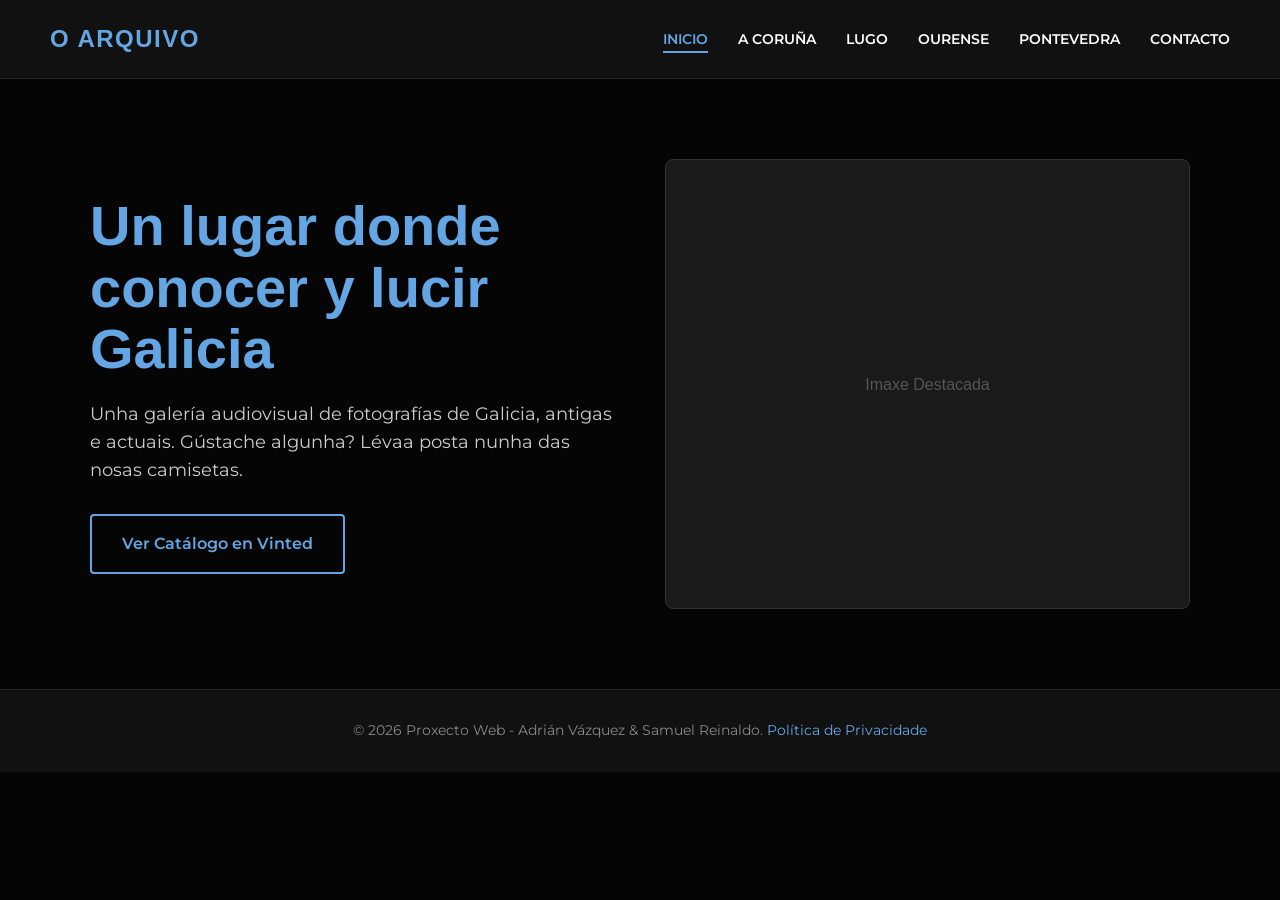
==== index.html @ 5d6a62db "Add files via upload" ====
<!DOCTYPE html>
<html lang="gl">
<head>
    <meta charset="UTF-8">
    <meta name="viewport" content="width=device-width, initial-scale=1.0">
    <title>O Arquivo | Inicio</title>
    <link rel="stylesheet" href="style.css">
    <link href="https://fonts.googleapis.com/css2?family=Montserrat:wght@300;400;600&display=swap" rel="stylesheet">
    <link rel="icon" type="image/png" href="recursos/favicon.png">
</head>
<body>
    <header>
        <div class="logo">O ARQUIVO</div>
        <nav>
            <ul>
                <li><a href="index.html" class="active">Inicio</a></li>
                <li><a href="acoruña.html">A Coruña</a></li>
                <li><a href="lugo.html">Lugo</a></li>
                <li><a href="ourense.html">Ourense</a></li>
                <li><a href="pontevedra.html">Pontevedra</a></li>
                <li><a href="contacto.html">Contacto</a></li>
            </ul>
        </nav>
    </header>

    <main>
        <section class="hero">
            <div class="hero-text">
                <h1>Un lugar donde conocer y lucir Galicia</h1>
                <p>Unha galería audiovisual de fotografías de Galicia, antigas e actuais. Gústache algunha? Lévaa posta nunha das nosas camisetas.</p>
                <a href="https://www.vinted.es/" target="_blank" class="btn-comprar">Ver Catálogo en Vinted</a>
            </div>
            <div class="hero-image">
                <div class="placeholder-img">Imaxe Destacada</div>
            </div>
        </section>
    </main>

    <footer>
        <p>&copy; 2026 Proxecto Web - Adrián Vázquez & Samuel Reinaldo. <a href="privacidad.html">Política de Privacidade</a></p>
    </footer>
</body>
</html>
---- style.css ----
:root {
    --color-fondo: #050505;     
    --color-header: #111111;    
    --color-acento: #64A6E3;    
    --color-texto: #ffffff;     
}

/* TIPOGRAFÍAS */
* {
    box-sizing: border-box;
    margin: 0;
    padding: 0;
}

body {
    font-family: 'Montserrat', sans-serif;
    background-color: var(--color-fondo);
    color: var(--color-texto);
    line-height: 1.6;
    /* Animación de entrada para toda la página */
    animation: fadeIn 1s ease-in-out;
}

h1, h2, h3, .logo {
    font-family: 'Helvetica World', Helvetica, sans-serif;
    font-weight: bold;
    color: var(--color-acento); 
}

/* HEADER Y NAVEGACIÓN */
header {
    display: flex;
    justify-content: space-between;
    align-items: center;
    padding: 20px 50px;
    background-color: var(--color-header);
    border-bottom: 1px solid #222;
    position: sticky;
    top: 0;
    z-index: 100;
}

.logo {
    font-size: 1.5rem;
    letter-spacing: 1.5px;
}

nav ul {
    list-style: none;
    display: flex;
    gap: 30px;
}

nav a {
    text-decoration: none;
    color: var(--color-texto);
    font-weight: 600;
    font-size: 0.9rem;
    text-transform: uppercase;
    position: relative;
    padding-bottom: 5px;
    transition: color 0.3s ease;
}

/* Animación de subrayado fluido para el menú */
nav a::after {
    content: '';
    position: absolute;
    width: 0;
    height: 2px;
    bottom: 0;
    left: 0;
    background-color: var(--color-acento);
    transition: width 0.3s ease;
}

nav a:hover, nav a.active {
    color: var(--color-acento);
}

nav a:hover::after, nav a.active::after {
    width: 100%;
}

/* Inicio */
.hero {
    display: flex;
    justify-content: space-between;
    align-items: center;
    max-width: 1200px;
    margin: 80px auto;
    padding: 0 50px;
    gap: 50px;
}

.hero-text {
    flex: 1;
    /* Animación de deslizamiento hacia arriba */
    animation: slideUp 0.8s ease-out;
}

.hero-text h1 {
    font-size: 3.5rem;
    line-height: 1.1;
    margin-bottom: 20px;
}

.hero-text p {
    font-size: 1.1rem;
    margin-bottom: 30px;
    color: #cccccc;
}

.btn-comprar {
    display: inline-block;
    padding: 15px 30px;
    background-color: transparent;
    color: var(--color-acento);
    text-decoration: none;
    font-weight: 600;
    font-family: 'Montserrat', sans-serif;
    border: 2px solid var(--color-acento);
    border-radius: 4px;
    transition: all 0.3s ease;
    /* Ligero rebote inicial */
    animation: popIn 1s cubic-bezier(0.68, -0.55, 0.265, 1.55) backwards;
    animation-delay: 0.5s;
}

/* Animación de rellenado y escalado al pasar el ratón */
.btn-comprar:hover {
    background-color: var(--color-acento);
    color: var(--color-fondo);
    transform: translateY(-3px);
    box-shadow: 0 10px 20px rgba(100, 166, 227, 0.2);
}

.hero-image {
    flex: 1;
}

.placeholder-img {
    width: 100%;
    height: 450px;
    background-color: #1a1a1a;
    border: 1px solid #333;
    display: flex;
    justify-content: center;
    align-items: center;
    color: #555;
    font-family: 'Helvetica World', sans-serif;
    border-radius: 8px;
    /* Animación flotante sutil */
    animation: float 6s ease-in-out infinite;
    transition: transform 0.4s ease, box-shadow 0.4s ease;
}

/* Efecto de "destacar" al pasar el ratón por las imágenes */
.placeholder-img:hover {
    transform: scale(1.02);
    box-shadow: 0 15px 30px rgba(0, 0, 0, 0.5);
    border-color: var(--color-acento);
}

/* FOOTER */
footer {
    text-align: center;
    padding: 30px;
    background-color: var(--color-header);
    border-top: 1px solid #222;
    margin-top: auto;
    font-size: 0.85rem;
    color: #888;
}

footer a {
    color: var(--color-acento);
    text-decoration: none;
    transition: color 0.3s ease;
}

footer a:hover {
    color: #ffffff;
}

/* =========
   KEYFRAMES
   ========= */

@keyframes fadeIn {
    from { opacity: 0; }
    to { opacity: 1; }
}

@keyframes slideUp {
    from {
        opacity: 0;
        transform: translateY(30px);
    }
    to {
        opacity: 1;
        transform: translateY(0);
    }
}

@keyframes float {
    0% { transform: translateY(0px); }
    50% { transform: translateY(-15px); }
    100% { transform: translateY(0px); }
}

@keyframes popIn {
    from {
        opacity: 0;
        transform: scale(0.8);
    }
    to {
        opacity: 1;
        transform: scale(1);
    }
}


/* =====================
   GALERÍA DE PROVINCIAS
   ===================== */

.contenedor-galeria {
    max-width: 1200px;
    margin: 50px auto;
    padding: 0 50px;
}

.titulo-provincia {
    font-size: 3.5rem;
    text-align: center;
    margin-bottom: 50px;
    animation: slideUp 0.8s ease-out;
}

/* El sistema de rejilla para adaptar las columnas */
.grid-galeria {
    display: grid;
    grid-template-columns: repeat(auto-fill, minmax(300px, 1fr));
    gap: 40px;
    animation: fadeIn 1.2s ease-in-out;
}

/* La tarjeta individual */
.tarjeta-foto {
    background-color: var(--color-header);
    border: 1px solid #222;
    border-radius: 8px;
    overflow: hidden;
    transition: transform 0.3s ease, border-color 0.3s ease, box-shadow 0.3s ease;
}

/* Efecto ascensor al pasar el ratón */
.tarjeta-foto:hover {
    transform: translateY(-8px);
    border-color: var(--color-acento);
    box-shadow: 0 10px 25px rgba(100, 166, 227, 0.1);
}

.imagen-wrapper {
    width: 100%;
    height: 250px;
    background-color: #1a1a1a;
    display: flex;
    justify-content: center;
    align-items: center;
    color: #444;
}

.placeholder-img-small {
    font-family: 'Helvetica World', sans-serif;
    font-weight: bold;
    letter-spacing: 2px;
}

.info-foto {
    padding: 25px 20px;
    text-align: center;
}

.info-foto h3 {
    font-size: 1.3rem;
    margin-bottom: 5px;
}

.info-foto p {
    font-size: 0.85rem;
    color: #999;
    margin-bottom: 25px;
}

/* El botón versión mini */

.btn-comprar-pequeno {
    display: inline-block;
    padding: 10px 20px;
    background-color: transparent;
    color: var(--color-texto);
    border: 1px solid var(--color-acento);
    border-radius: 4px;
    text-decoration: none;
    font-size: 0.9rem;
    font-weight: 600;
    transition: all 0.3s ease;
}

.btn-comprar-pequeno:hover {
    background-color: var(--color-acento);
    color: var(--color-fondo);
}

/* ==================
   PÁGINA DE CONTACTO
   ================== */

.contenedor-contacto {
    max-width: 1000px;
    margin: 80px auto;
    padding: 0 50px;
    text-align: center;
    animation: slideUp 0.8s ease-out;
}

.titulo-contacto {
    font-size: 3.5rem;
    margin-bottom: 10px;
}

.subtitulo-contacto {
    color: #cccccc;
    margin-bottom: 40px;
    font-size: 1.1rem;
}

/* Estructura del formulario */
.formulario-contacto {
    display: flex;
    flex-direction: column;
    gap: 25px;
    text-align: left;
}

.grupo-input {
    display: flex;
    flex-direction: column;
    gap: 8px;
}

.grupo-input label {
    color: var(--color-acento);
    font-weight: 600;
    font-size: 0.9rem;
    text-transform: uppercase;
    letter-spacing: 1px;
}

/* Diseño de las cajas de texto */
.grupo-input input,
.grupo-input textarea {
    width: 100%;
    padding: 15px;
    background-color: var(--color-header);
    border: 1px solid #333;
    border-radius: 4px;
    color: var(--color-texto);
    font-family: 'Montserrat', sans-serif;
    font-size: 1rem;
    transition: all 0.3s ease;
}

.grupo-input input:focus,
.grupo-input textarea:focus {
    outline: none;
    border-color: var(--color-acento);
    background-color: #0a0a0a;
    box-shadow: 0 0 15px rgba(100, 166, 227, 0.15);
}

/* Botón de enviar */
.btn-enviar {
    align-self: center;
    padding: 15px 40px;
    background-color: transparent;
    color: var(--color-acento);
    border: 2px solid var(--color-acento);
    border-radius: 4px;
    font-family: 'Montserrat', sans-serif;
    font-weight: 600;
    font-size: 1rem;
    text-transform: uppercase;
    cursor: pointer;
    transition: all 0.3s ease;
    margin-top: 15px;
}

.btn-enviar:hover {
    background-color: var(--color-acento);
    color: var(--color-fondo);
    transform: translateY(-3px);
    box-shadow: 0 10px 20px rgba(100, 166, 227, 0.2);
}

.contacto-grid {
    display: grid;
    grid-template-columns: 1fr 1fr;
    gap: 60px;
    margin-top: 40px;
    text-align: left;
}

.info-directa {
    background-color: var(--color-header);
    padding: 40px;
    border-radius: 8px;
    border: 1px solid #222;
}

.info-directa h2 {
    font-size: 2rem;
    margin-bottom: 30px;
    color: var(--color-texto);
}

.info-item {
    margin-bottom: 25px;
}

.info-item .etiqueta {
    display: block;
    color: var(--color-acento);
    font-weight: 600;
    margin-bottom: 5px;
    font-size: 0.9rem;
    text-transform: uppercase;
}

.info-item p {
    color: #ccc;
    line-height: 1.5;
}

.redes-sociales {
    margin-top: 40px;
    padding-top: 25px;
    border-top: 1px solid #333;
}

.redes-sociales h3 {
    font-size: 1.2rem;
    margin-bottom: 15px;
    color: var(--color-texto);
}

.enlaces-redes {
    display: flex;
    gap: 20px;
}

.enlaces-redes a {
    color: #ccc;
    text-decoration: none;
    font-weight: 600;
    font-size: 0.95rem;
    transition: all 0.3s ease;
}

.enlaces-redes a:hover {
    color: var(--color-acento);
    transform: translateY(-2px);
}

/* Para que en móviles se vea una cosa debajo de la otra en vez de aplastado */
@media (max-width: 768px) {
    .contacto-grid {
        grid-template-columns: 1fr;
    }
}


/* ==================
   PÁXINA DE ERRO 404
   ================== */

.body-error {
    overflow: hidden; 
}

.contenedor-error {
    display: flex;
    flex-direction: column;
    justify-content: center;
    align-items: center;
    height: 80vh; 
    text-align: center;
    padding: 0 20px;
}

/* Animación de "Glitch" sutil para el 404 */
.codigo-error {
    font-size: 12rem;
    line-height: 1;
    margin: 0;
    color: var(--color-acento);
    font-family: 'Helvetica World', sans-serif;
    position: relative;
    animation: glitch 3s infinite;
}

.contenedor-error h2 {
    font-size: 2rem;
    color: var(--color-texto);
    margin-top: 20px;
    margin-bottom: 10px;
}

.contenedor-error p {
    color: #888;
    font-size: 1.1rem;
    margin-bottom: 40px;
}

.acciones-error {
    animation: slideUp 1s ease-out;
}

/* Efecto de parpadeo/interferencia */
@keyframes glitch {
    0% { transform: translate(0); text-shadow: none; }
    2% { transform: translate(-2px, 2px); text-shadow: 2px 0 #fff, -2px 0 var(--color-acento); }
    4% { transform: translate(2px, -2px); text-shadow: -2px 0 #fff, 2px 0 var(--color-acento); }
    5% { transform: translate(0); text-shadow: none; }
    100% { transform: translate(0); }
}

/* ============================
   GALERÍA MODO LISTA CON HOVER
   ============================ */

.lista-galeria {
    list-style: none;
    padding: 0;
    margin: 0;
    animation: fadeIn 1s ease-in-out;
}

.lista-item {
    position: relative;
    border-bottom: 1px solid #1e1e1e;
    transition: border-color 0.3s ease;
}

.lista-item:first-child {
    border-top: 1px solid #1e1e1e;
}

.lista-item:hover {
    border-color: var(--color-acento);
}

.lista-link {
    display: flex;
    justify-content: space-between;
    align-items: center;
    padding: 28px 10px;
    text-decoration: none;
    color: var(--color-texto);
    transition: color 0.3s ease;
    position: relative;
    z-index: 1;
}

.lista-link:hover {
    color: var(--color-acento);
}

.lista-nombre {
    font-family: 'Helvetica World', Helvetica, sans-serif;
    font-weight: bold;
    font-size: 1.6rem;
    letter-spacing: 1px;
    transition: transform 0.3s ease, letter-spacing 0.3s ease;
}

.lista-item:hover .lista-nombre {
    transform: translateX(10px);
    letter-spacing: 3px;
}

.lista-meta {
    display: flex;
    align-items: center;
    gap: 40px;
    font-size: 0.85rem;
    color: #666;
    text-transform: uppercase;
    letter-spacing: 1px;
    transition: color 0.3s ease;
}

.lista-item:hover .lista-meta {
    color: var(--color-acento);
}

.lista-arrow {
    font-size: 1.2rem;
    opacity: 0;
    transform: translateX(-10px);
    transition: opacity 0.3s ease, transform 0.3s ease;
}

.lista-item:hover .lista-arrow {
    opacity: 1;
    transform: translateX(0);
}

/* Imagen flotante en hover */
.lista-imagen-hover {
    position: fixed;
    pointer-events: none;
    width: 380px;
    height: 260px;
    object-fit: cover;
    border-radius: 4px;
    opacity: 0;
    transform: scale(0.92) rotate(-1deg);
    transition: opacity 0.3s ease, transform 0.3s ease;
    z-index: 999;
    box-shadow: 0 25px 60px rgba(0, 0, 0, 0.7);
    border: 1px solid #333;
}

.lista-imagen-hover.visible {
    opacity: 1;
    transform: scale(1) rotate(0deg);
}

/* Número de índice en lista */
.lista-numero {
    font-size: 0.8rem;
    color: #444;
    min-width: 30px;
    font-variant-numeric: tabular-nums;
    transition: color 0.3s ease;
}

.lista-item:hover .lista-numero {
    color: var(--color-acento);
}

/* Para que en pantallas pequeñas el 404 no se coma el mundo */
@media (max-width: 600px) {
    .codigo-error {
        font-size: 6rem;
    }
    .contenedor-error h2 {
        font-size: 1.5rem;
    }
}
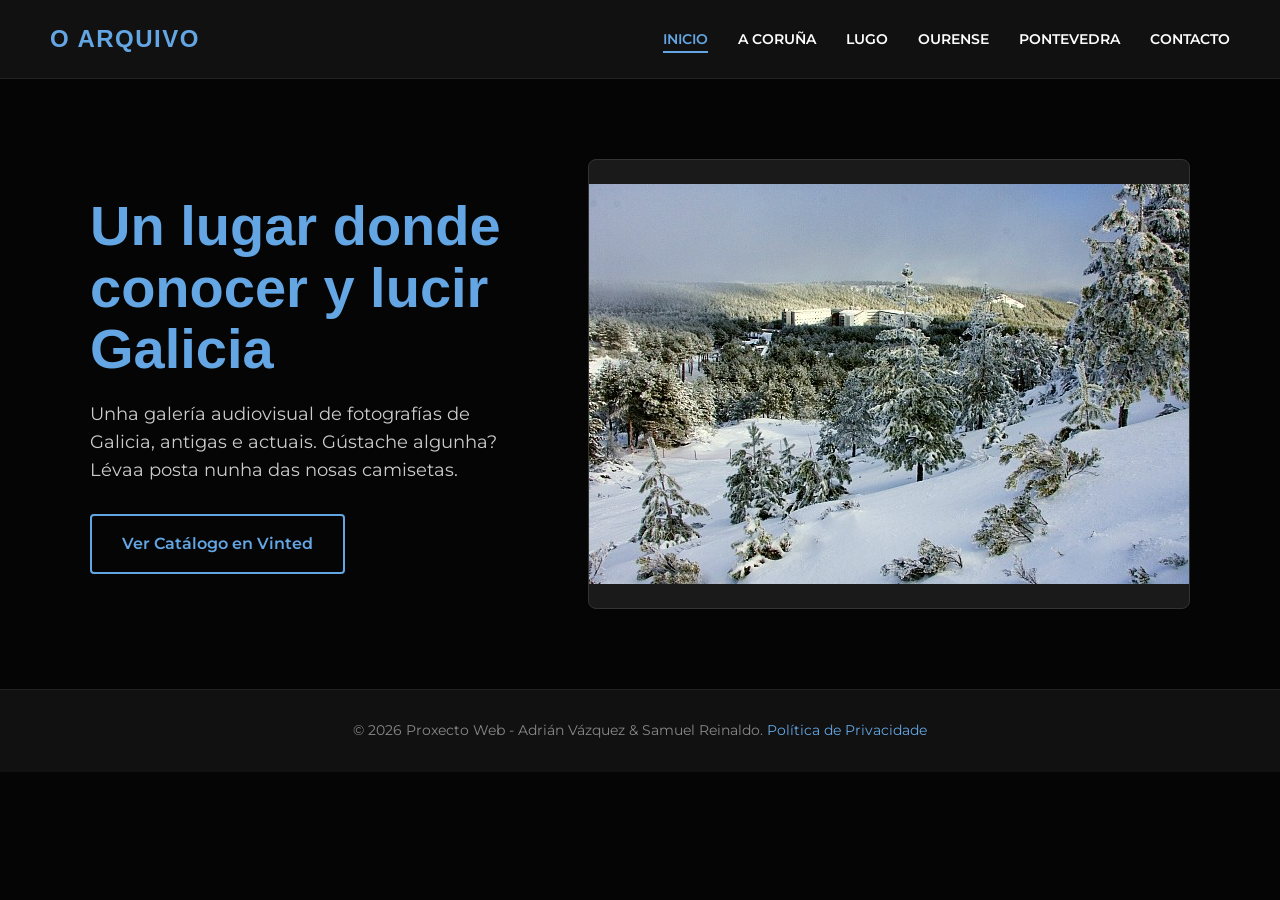
==== commit c1456705: "Update index.html" ====
--- a/index.html
+++ b/index.html
@@ -31,7 +31,7 @@
                 <a href="https://www.vinted.es/" target="_blank" class="btn-comprar">Ver Catálogo en Vinted</a>
             </div>
             <div class="hero-image">
-                <div class="placeholder-img">Imaxe Destacada</div>
+                <div class="placeholder-img"><img src="recursos/ourense/Manzaneda-2021.jpg" alt="Imaxe Destacada"></div>
             </div>
         </section>
     </main>
@@ -40,4 +40,4 @@
         <p>&copy; 2026 Proxecto Web - Adrián Vázquez & Samuel Reinaldo. <a href="privacidad.html">Política de Privacidade</a></p>
     </footer>
 </body>
-</html>+</html>
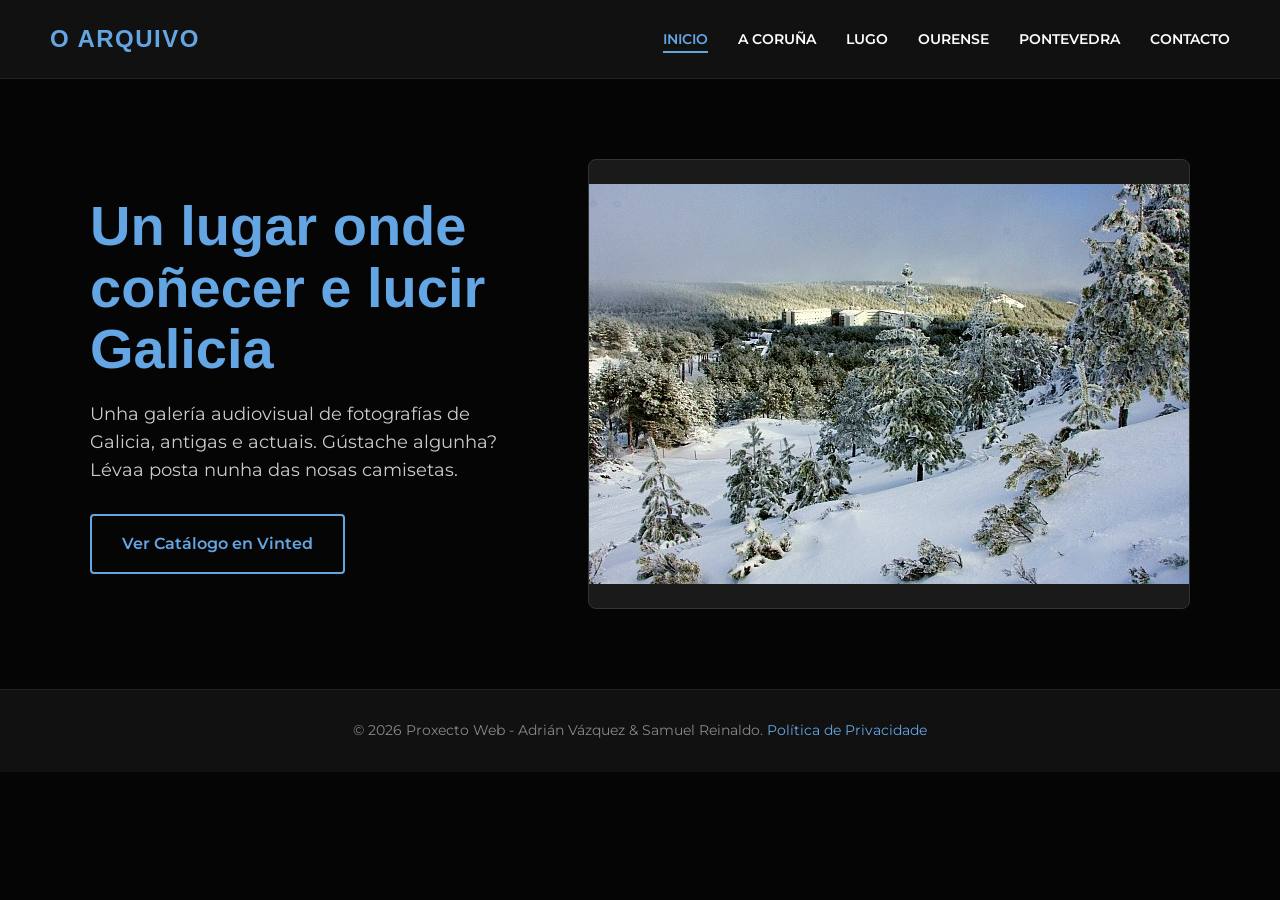
==== commit 3c118772: "Fix navigation link and update hero section text Updated navigation link and hero section text to re" ====
--- a/index.html
+++ b/index.html
@@ -14,7 +14,7 @@
         <nav>
             <ul>
                 <li><a href="index.html" class="active">Inicio</a></li>
-                <li><a href="acoruña.html">A Coruña</a></li>
+                <li><a href="acoruna.html">A Coruña</a></li>
                 <li><a href="lugo.html">Lugo</a></li>
                 <li><a href="ourense.html">Ourense</a></li>
                 <li><a href="pontevedra.html">Pontevedra</a></li>
@@ -26,7 +26,7 @@
     <main>
         <section class="hero">
             <div class="hero-text">
-                <h1>Un lugar donde conocer y lucir Galicia</h1>
+                <h1>Un lugar onde coñecer e lucir Galicia</h1>
                 <p>Unha galería audiovisual de fotografías de Galicia, antigas e actuais. Gústache algunha? Lévaa posta nunha das nosas camisetas.</p>
                 <a href="https://www.vinted.es/" target="_blank" class="btn-comprar">Ver Catálogo en Vinted</a>
             </div>
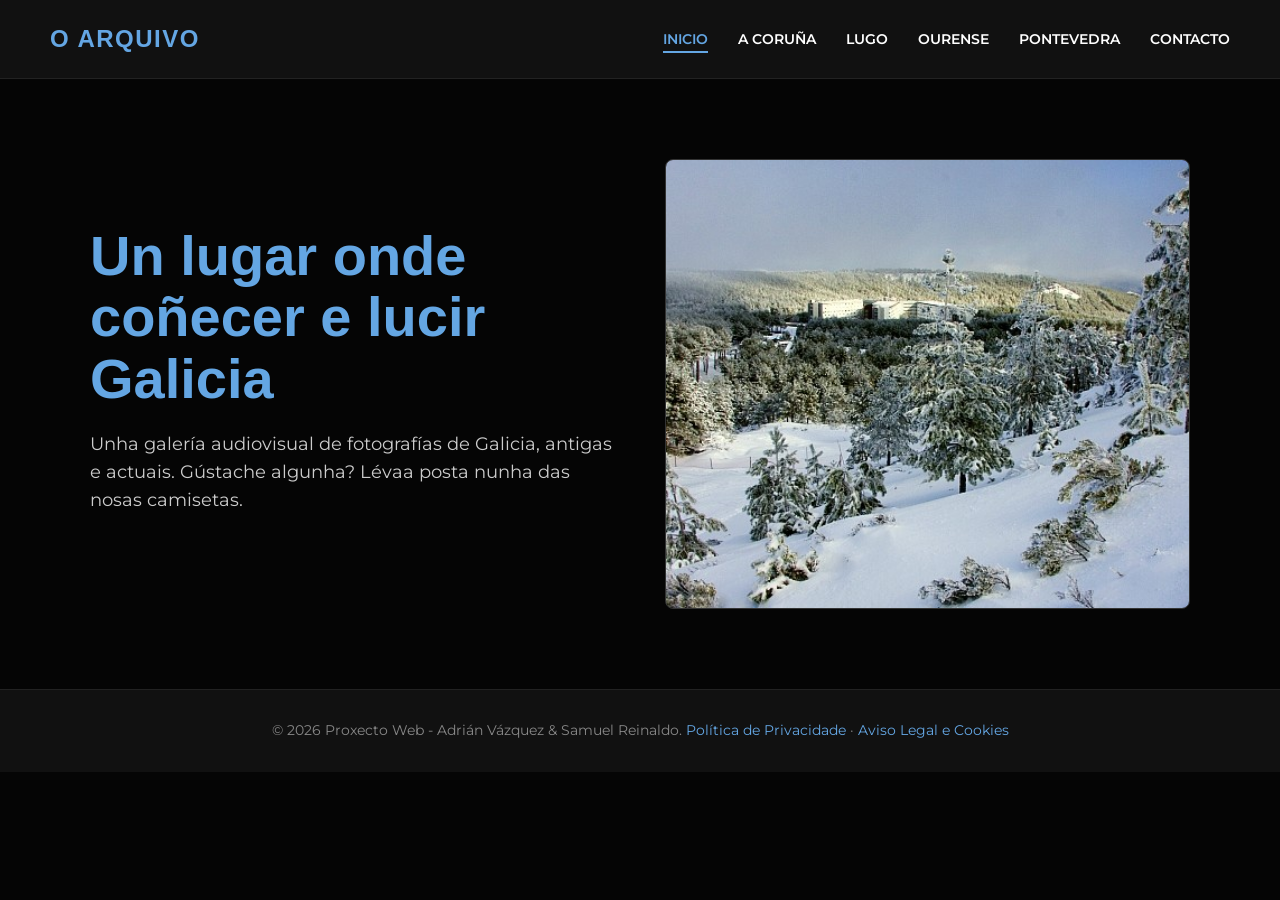
==== commit 05c4cfe8: "Add files via upload" ====
--- a/index.html
+++ b/index.html
@@ -3,14 +3,16 @@
 <head>
     <meta charset="UTF-8">
     <meta name="viewport" content="width=device-width, initial-scale=1.0">
-    <title>O Arquivo | Inicio</title>
+    <title>O Arquivo | Inicio</title><!-- O título da páxina -->
     <link rel="stylesheet" href="style.css">
     <link href="https://fonts.googleapis.com/css2?family=Montserrat:wght@300;400;600&display=swap" rel="stylesheet">
-    <link rel="icon" type="image/png" href="recursos/favicon.png">
+    <link rel="icon" type="image/png" href="recursos/favicon.png"><!-- o logo da paxina en favoritos -->
 </head>
 <body>
     <header>
-        <div class="logo">O ARQUIVO</div>
+        <!-- O logo é un enlace á páxina principal -->
+        <a href="index.html" class="logo">O ARQUIVO</a>
+        <!-- A barra de navegación con enlaces ás paxinas principais -->
         <nav>
             <ul>
                 <li><a href="index.html" class="active">Inicio</a></li>
@@ -24,11 +26,12 @@
     </header>
 
     <main>
+        <!-- Esto hace que a páxina teña unha sección hero con unha imaxe e texto destacado os dous a mesma altura -->
         <section class="hero">
             <div class="hero-text">
                 <h1>Un lugar onde coñecer e lucir Galicia</h1>
                 <p>Unha galería audiovisual de fotografías de Galicia, antigas e actuais. Gústache algunha? Lévaa posta nunha das nosas camisetas.</p>
-                <a href="https://www.vinted.es/" target="_blank" class="btn-comprar">Ver Catálogo en Vinted</a>
+
             </div>
             <div class="hero-image">
                 <div class="placeholder-img"><img src="recursos/ourense/Manzaneda-2021.jpg" alt="Imaxe Destacada"></div>
@@ -37,7 +40,7 @@
     </main>
 
     <footer>
-        <p>&copy; 2026 Proxecto Web - Adrián Vázquez & Samuel Reinaldo. <a href="privacidad.html">Política de Privacidade</a></p>
+        <p>&copy; 2026 Proxecto Web - Adrián Vázquez & Samuel Reinaldo. <a href="privacidad.html">Política de Privacidade</a> · <a href="aviso-legal.html">Aviso Legal e Cookies</a></p>
     </footer>
 </body>
 </html>
--- a/style.css
+++ b/style.css
@@ -1,33 +1,66 @@
+/* ============================================================
+   STYLE.CSS — O Arquivo
+   Folla de estilos principal do proxecto.
+   Autores: Adrián Vázquez & Samuel Reinaldo
+   ============================================================ */
+
+/* ============================================================
+   VARIABLES GLOBAIS (CUSTOM PROPERTIES)
+   Definimos aquí as cores e valores que se repiten no código,
+   así só hai que cambialos nun sitio se queremos modificalos.
+   ============================================================ */
 :root {
-    --color-fondo: #050505;     
-    --color-header: #111111;    
-    --color-acento: #64A6E3;    
-    --color-texto: #ffffff;     
-}
-
-/* TIPOGRAFÍAS */
+    --color-fondo: #050505;      /* Negro case puro para o fondo xeral */
+    --color-header: #111111;     /* Negro algo máis claro para cabeceira e tarxetas */
+    --color-acento: #64A6E3;     /* Azul claro: cor principal de énfase e interacción */
+    --color-texto: #ffffff;      /* Branco para o texto principal */
+}
+
+/* ============================================================
+   RESET BÁSICO E CAIXA DE MODELO
+   "box-sizing: border-box" fai que o padding e o borde se
+   inclúan dentro do ancho total do elemento, evitando
+   desbordamentos inesperados.
+   O margin e padding a 0 elimina os estilos por defecto
+   do navegador para ter un punto de partida limpo.
+   ============================================================ */
 * {
     box-sizing: border-box;
     margin: 0;
     padding: 0;
 }
 
+/* ============================================================
+   CORPO DA PÁXINA
+   Establecemos a tipografía base, a cor de fondo e o texto.
+   "line-height: 1.6" mellora a lexibilidade do texto.
+   A animación fadeIn fai que a páxina apareza suavemente.
+   ============================================================ */
 body {
     font-family: 'Montserrat', sans-serif;
     background-color: var(--color-fondo);
     color: var(--color-texto);
     line-height: 1.6;
-    /* Animación de entrada para toda la página */
-    animation: fadeIn 1s ease-in-out;
-}
-
+    animation: fadeIn 1s ease-in-out; /* Transición suave ao cargar a páxina */
+}
+
+/* ============================================================
+   TIPOGRAFÍA DE TÍTULOS E LOGO
+   Os títulos e o logo usan Helvetica (ou sans-serif de reserva)
+   en negriña, e reciben a cor de acento azul para destacar.
+   ============================================================ */
 h1, h2, h3, .logo {
     font-family: 'Helvetica World', Helvetica, sans-serif;
     font-weight: bold;
-    color: var(--color-acento); 
-}
-
-/* HEADER Y NAVEGACIÓN */
+    color: var(--color-acento);
+}
+
+/* ============================================================
+   CABECEIRA (HEADER)
+   Usamos flexbox para poñer o logo á esquerda e a navegación
+   á dereita. "position: sticky" fai que quede pegada ao tope
+   da ventá ao facer scroll, para que sempre sexa visible.
+   ============================================================ */
 header {
     display: flex;
     justify-content: space-between;
@@ -37,32 +70,41 @@
     border-bottom: 1px solid #222;
     position: sticky;
     top: 0;
-    z-index: 100;
-}
-
+    z-index: 100; /* Asegura que quede por riba do resto do contido */
+}
+
+/* Estilo do logo: tamaño e espazo entre letras para un aspecto máis limpo */
 .logo {
     font-size: 1.5rem;
     letter-spacing: 1.5px;
-}
-
+    text-decoration: none; /* Quitamos o subliñado xa que é un enlace */
+}
+
+/* ============================================================
+   NAVEGACIÓN
+   Os elementos da lista móstranse en fila (flex).
+   Eliminamos os puntos de lista con "list-style: none".
+   ============================================================ */
 nav ul {
     list-style: none;
     display: flex;
-    gap: 30px;
-}
-
+    gap: 30px; /* Espazo entre os elementos do menú */
+}
+
+/* Estilo base dos enlaces do menú */
 nav a {
     text-decoration: none;
     color: var(--color-texto);
     font-weight: 600;
     font-size: 0.9rem;
-    text-transform: uppercase;
+    text-transform: uppercase; /* Todo en maiúsculas para uniformidade */
     position: relative;
     padding-bottom: 5px;
-    transition: color 0.3s ease;
-}
-
-/* Animación de subrayado fluido para el menú */
+    transition: color 0.3s ease; /* Transición suave ao cambiar de cor */
+}
+
+/* Pseudo-elemento ::after para crear a liña de subliñado animada.
+   Empieza con ancho 0 e crece ata o 100% ao pasar o rato. */
 nav a::after {
     content: '';
     position: absolute;
@@ -71,9 +113,10 @@
     bottom: 0;
     left: 0;
     background-color: var(--color-acento);
-    transition: width 0.3s ease;
-}
-
+    transition: width 0.3s ease; /* A liña aparece de esquerda a dereita */
+}
+
+/* Estado hover e active (páxina actual): cor azul e liña completa */
 nav a:hover, nav a.active {
     color: var(--color-acento);
 }
@@ -82,7 +125,11 @@
     width: 100%;
 }
 
-/* Inicio */
+/* ============================================================
+   SECCIÓN HERO (PÁXINA DE INICIO)
+   Flexbox para poñer o texto á esquerda e a imaxe á dereita.
+   "max-width" e "margin: auto" centran o contido na páxina.
+   ============================================================ */
 .hero {
     display: flex;
     justify-content: space-between;
@@ -93,10 +140,10 @@
     gap: 50px;
 }
 
+/* O texto do hero ocupa a metade esquerda */
 .hero-text {
     flex: 1;
-    /* Animación de deslizamiento hacia arriba */
-    animation: slideUp 0.8s ease-out;
+    animation: slideUp 0.8s ease-out; /* Sube desde abaixo ao cargar */
 }
 
 .hero-text h1 {
@@ -111,6 +158,11 @@
     color: #cccccc;
 }
 
+/* ============================================================
+   BOTÓN PRINCIPAL (btn-comprar)
+   Estilo de botón con borde e fondo transparente.
+   Ao pasar o rato, énchese de azul e sube lixeiramente.
+   ============================================================ */
 .btn-comprar {
     display: inline-block;
     padding: 15px 30px;
@@ -122,12 +174,11 @@
     border: 2px solid var(--color-acento);
     border-radius: 4px;
     transition: all 0.3s ease;
-    /* Ligero rebote inicial */
     animation: popIn 1s cubic-bezier(0.68, -0.55, 0.265, 1.55) backwards;
-    animation-delay: 0.5s;
-}
-
-/* Animación de rellenado y escalado al pasar el ratón */
+    animation-delay: 0.5s; /* Aparece despois do título */
+}
+
+/* Efecto hover: fondo azul, texto escuro e sombra suave */
 .btn-comprar:hover {
     background-color: var(--color-acento);
     color: var(--color-fondo);
@@ -135,10 +186,12 @@
     box-shadow: 0 10px 20px rgba(100, 166, 227, 0.2);
 }
 
+/* A imaxe do hero ocupa a metade dereita */
 .hero-image {
     flex: 1;
 }
 
+/* Contedor da imaxe principal con animación flotante continua */
 .placeholder-img {
     width: 100%;
     height: 450px;
@@ -150,19 +203,29 @@
     color: #555;
     font-family: 'Helvetica World', sans-serif;
     border-radius: 8px;
-    /* Animación flotante sutil */
-    animation: float 6s ease-in-out infinite;
+    overflow: hidden;
+    animation: float 6s ease-in-out infinite; /* Efecto de levitación */
     transition: transform 0.4s ease, box-shadow 0.4s ease;
 }
 
-/* Efecto de "destacar" al pasar el ratón por las imágenes */
+/* A imaxe dentro do contedor ocupa todo o espazo */
+.placeholder-img img {
+    width: 100%;
+    height: 100%;
+    object-fit: cover; /* Recorta sen deformar a imaxe */
+}
+
+/* Efecto hover na imaxe do hero */
 .placeholder-img:hover {
     transform: scale(1.02);
     box-shadow: 0 15px 30px rgba(0, 0, 0, 0.5);
     border-color: var(--color-acento);
 }
 
-/* FOOTER */
+/* ============================================================
+   PÉ DE PÁXINA (FOOTER)
+   Centrado, con borde superior e cor de texto máis apagada.
+   ============================================================ */
 footer {
     text-align: center;
     padding: 30px;
@@ -183,15 +246,19 @@
     color: #ffffff;
 }
 
-/* =========
-   KEYFRAMES
-   ========= */
-
+/* ============================================================
+   ANIMACIÓNS (KEYFRAMES)
+   Definimos as animacións reutilizables que se usan en todo
+   o sitio para as transicións de entrada e efectos visuais.
+   ============================================================ */
+
+/* Aparición gradual desde opacidade 0 */
 @keyframes fadeIn {
     from { opacity: 0; }
     to { opacity: 1; }
 }
 
+/* Deslizamento desde abaixo mentres aparece */
 @keyframes slideUp {
     from {
         opacity: 0;
@@ -203,12 +270,14 @@
     }
 }
 
+/* Movemento vertical continuo (efecto levitación) */
 @keyframes float {
     0% { transform: translateY(0px); }
     50% { transform: translateY(-15px); }
     100% { transform: translateY(0px); }
 }
 
+/* Escala desde pequeno: efecto de "pop" ao aparecer */
 @keyframes popIn {
     from {
         opacity: 0;
@@ -220,104 +289,181 @@
     }
 }
 
-
-/* =====================
-   GALERÍA DE PROVINCIAS
-   ===================== */
-
+/* Efecto de interferencia para o 404 */
+@keyframes glitch {
+    0% { transform: translate(0); text-shadow: none; }
+    2% { transform: translate(-2px, 2px); text-shadow: 2px 0 #fff, -2px 0 var(--color-acento); }
+    4% { transform: translate(2px, -2px); text-shadow: -2px 0 #fff, 2px 0 var(--color-acento); }
+    5% { transform: translate(0); text-shadow: none; }
+    100% { transform: translate(0); }
+}
+
+/* ============================================================
+   GALERÍA DE PROVINCIAS (PÁXINAS DE PROVINCIA)
+   Contedor centrado con ancho máximo para non ocupar toda
+   a pantalla en monitores moi grandes.
+   ============================================================ */
 .contenedor-galeria {
     max-width: 1200px;
     margin: 50px auto;
     padding: 0 50px;
 }
 
+/* Título grande da provincia, centrado e con animación */
 .titulo-provincia {
     font-size: 3.5rem;
     text-align: center;
-    margin-bottom: 50px;
+    margin-bottom: 20px;
     animation: slideUp 0.8s ease-out;
 }
 
-/* El sistema de rejilla para adaptar las columnas */
-.grid-galeria {
-    display: grid;
-    grid-template-columns: repeat(auto-fill, minmax(300px, 1fr));
+/* Texto introdutorio baixo o título da provincia */
+.texto-provincia {
+    text-align: center;
+    color: #aaaaaa;
+    font-size: 1rem;
+    max-width: 700px;
+    margin: 0 auto 50px auto;
+    line-height: 1.7;
+}
+
+/* ============================================================
+   MODO LISTA CON IMAXE FLOTANTE EN HOVER
+   Cada elemento é unha fila con número, nome e ano.
+   Ao pasar o rato aparece a fotografía ao lado do cursor.
+   ============================================================ */
+
+/* Lista sen puntos nin espazo extra */
+.lista-galeria {
+    list-style: none;
+    padding: 0;
+    margin: 0;
+    animation: fadeIn 1s ease-in-out;
+}
+
+/* Cada fila da lista ten un borde inferior separador */
+.lista-item {
+    position: relative;
+    border-bottom: 1px solid #1e1e1e;
+    transition: border-color 0.3s ease;
+}
+
+/* O primeiro elemento tamén ten borde superior */
+.lista-item:first-child {
+    border-top: 1px solid #1e1e1e;
+}
+
+/* Ao pasar o rato, o borde cambia á cor de acento */
+.lista-item:hover {
+    border-color: var(--color-acento);
+}
+
+/* O enlace dentro de cada fila usa flexbox para distribuír
+   o número, o nome e os metadatos nos extremos */
+.lista-link {
+    display: flex;
+    justify-content: space-between;
+    align-items: center;
+    padding: 28px 10px;
+    text-decoration: none;
+    color: var(--color-texto);
+    transition: color 0.3s ease;
+    position: relative;
+    z-index: 1;
+}
+
+.lista-link:hover {
+    color: var(--color-acento);
+}
+
+/* Nome da fotografía: tipografía grande e bold */
+.lista-nombre {
+    font-family: 'Helvetica World', Helvetica, sans-serif;
+    font-weight: bold;
+    font-size: 1.6rem;
+    letter-spacing: 1px;
+    transition: transform 0.3s ease, letter-spacing 0.3s ease;
+}
+
+/* Ao facer hover, o nome deslízase cara á dereita e abre máis espazo entre letras */
+.lista-item:hover .lista-nombre {
+    transform: translateX(10px);
+    letter-spacing: 3px;
+}
+
+/* Metadatos: ano e frecha, aliñados en fila */
+.lista-meta {
+    display: flex;
+    align-items: center;
     gap: 40px;
-    animation: fadeIn 1.2s ease-in-out;
-}
-
-/* La tarjeta individual */
-.tarjeta-foto {
-    background-color: var(--color-header);
-    border: 1px solid #222;
-    border-radius: 8px;
-    overflow: hidden;
-    transition: transform 0.3s ease, border-color 0.3s ease, box-shadow 0.3s ease;
-}
-
-/* Efecto ascensor al pasar el ratón */
-.tarjeta-foto:hover {
-    transform: translateY(-8px);
-    border-color: var(--color-acento);
-    box-shadow: 0 10px 25px rgba(100, 166, 227, 0.1);
-}
-
-.imagen-wrapper {
-    width: 100%;
-    height: 250px;
-    background-color: #1a1a1a;
-    display: flex;
-    justify-content: center;
-    align-items: center;
+    font-size: 0.85rem;
+    color: #666;
+    text-transform: uppercase;
+    letter-spacing: 1px;
+    transition: color 0.3s ease;
+}
+
+.lista-item:hover .lista-meta {
+    color: var(--color-acento);
+}
+
+/* A frecha está oculta por defecto e aparece ao facer hover */
+.lista-arrow {
+    font-size: 1.2rem;
+    opacity: 0;
+    transform: translateX(-10px);
+    transition: opacity 0.3s ease, transform 0.3s ease;
+}
+
+.lista-item:hover .lista-arrow {
+    opacity: 1;
+    transform: translateX(0);
+}
+
+/* Número de índice a esquerda, en gris apagado */
+.lista-numero {
+    font-size: 0.8rem;
     color: #444;
-}
-
-.placeholder-img-small {
-    font-family: 'Helvetica World', sans-serif;
-    font-weight: bold;
-    letter-spacing: 2px;
-}
-
-.info-foto {
-    padding: 25px 20px;
-    text-align: center;
-}
-
-.info-foto h3 {
-    font-size: 1.3rem;
-    margin-bottom: 5px;
-}
-
-.info-foto p {
-    font-size: 0.85rem;
-    color: #999;
-    margin-bottom: 25px;
-}
-
-/* El botón versión mini */
-
-.btn-comprar-pequeno {
-    display: inline-block;
-    padding: 10px 20px;
-    background-color: transparent;
-    color: var(--color-texto);
-    border: 1px solid var(--color-acento);
+    min-width: 30px;
+    font-variant-numeric: tabular-nums; /* Os números aliñan perfectamente en columna */
+    transition: color 0.3s ease;
+}
+
+.lista-item:hover .lista-numero {
+    color: var(--color-acento);
+}
+
+/* ============================================================
+   IMAXE FLOTANTE EN HOVER (lista de provincias)
+   Aparece fixada preto do cursor con JavaScript.
+   "pointer-events: none" evita que interfira co rato.
+   ============================================================ */
+.lista-imagen-hover {
+    position: fixed;
+    pointer-events: none;
+    width: 380px;
+    height: 260px;
+    object-fit: cover;
     border-radius: 4px;
-    text-decoration: none;
-    font-size: 0.9rem;
-    font-weight: 600;
-    transition: all 0.3s ease;
-}
-
-.btn-comprar-pequeno:hover {
-    background-color: var(--color-acento);
-    color: var(--color-fondo);
-}
-
-/* ==================
-   PÁGINA DE CONTACTO
-   ================== */
-
+    opacity: 0; /* Oculta por defecto */
+    transform: scale(0.92) rotate(-1deg);
+    transition: opacity 0.3s ease, transform 0.3s ease;
+    z-index: 999;
+    box-shadow: 0 25px 60px rgba(0, 0, 0, 0.7);
+    border: 1px solid #333;
+}
+
+/* Clase "visible" engádese con JS para mostrar a imaxe */
+.lista-imagen-hover.visible {
+    opacity: 1;
+    transform: scale(1) rotate(0deg);
+}
+
+/* ============================================================
+   PÁXINA DE CONTACTO
+   ============================================================ */
+
+/* Contedor centrado con animación de entrada */
 .contenedor-contacto {
     max-width: 1000px;
     margin: 80px auto;
@@ -337,7 +483,83 @@
     font-size: 1.1rem;
 }
 
-/* Estructura del formulario */
+/* Dúas columnas: información de contacto + formulario */
+.contacto-grid {
+    display: grid;
+    grid-template-columns: 1fr 1fr;
+    gap: 60px;
+    margin-top: 40px;
+    text-align: left;
+}
+
+/* Caixa de información directa con fondo escuro */
+.info-directa {
+    background-color: var(--color-header);
+    padding: 40px;
+    border-radius: 8px;
+    border: 1px solid #222;
+}
+
+.info-directa h2 {
+    font-size: 2rem;
+    margin-bottom: 30px;
+    color: var(--color-texto);
+}
+
+.info-item {
+    margin-bottom: 25px;
+}
+
+/* Etiqueta do campo en azul e maiúsculas */
+.info-item .etiqueta {
+    display: block;
+    color: var(--color-acento);
+    font-weight: 600;
+    margin-bottom: 5px;
+    font-size: 0.9rem;
+    text-transform: uppercase;
+}
+
+.info-item p {
+    color: #ccc;
+    line-height: 1.5;
+}
+
+/* Sección de redes sociais separada por un borde */
+.redes-sociales {
+    margin-top: 40px;
+    padding-top: 25px;
+    border-top: 1px solid #333;
+}
+
+.redes-sociales h3 {
+    font-size: 1.2rem;
+    margin-bottom: 15px;
+    color: var(--color-texto);
+}
+
+.enlaces-redes {
+    display: flex;
+    gap: 20px;
+}
+
+.enlaces-redes a {
+    color: #ccc;
+    text-decoration: none;
+    font-weight: 600;
+    font-size: 0.95rem;
+    transition: all 0.3s ease;
+}
+
+.enlaces-redes a:hover {
+    color: var(--color-acento);
+    transform: translateY(-2px);
+}
+
+/* ============================================================
+   FORMULARIO DE CONTACTO
+   Columna vertical con espazo entre campos.
+   ============================================================ */
 .formulario-contacto {
     display: flex;
     flex-direction: column;
@@ -345,12 +567,14 @@
     text-align: left;
 }
 
+/* Cada campo é un grupo: etiqueta + input apilados */
 .grupo-input {
     display: flex;
     flex-direction: column;
     gap: 8px;
 }
 
+/* Etiqueta do campo en azul, maiúsculas e con espazo entre letras */
 .grupo-input label {
     color: var(--color-acento);
     font-weight: 600;
@@ -359,7 +583,7 @@
     letter-spacing: 1px;
 }
 
-/* Diseño de las cajas de texto */
+/* Estilo dos campos de texto e área de texto */
 .grupo-input input,
 .grupo-input textarea {
     width: 100%;
@@ -373,6 +597,7 @@
     transition: all 0.3s ease;
 }
 
+/* Ao facer foco (clic), o campo ilumínase en azul */
 .grupo-input input:focus,
 .grupo-input textarea:focus {
     outline: none;
@@ -381,7 +606,7 @@
     box-shadow: 0 0 15px rgba(100, 166, 227, 0.15);
 }
 
-/* Botón de enviar */
+/* Botón de enviar: igual que btn-comprar pero centrado */
 .btn-enviar {
     align-self: center;
     padding: 15px 40px;
@@ -405,102 +630,27 @@
     box-shadow: 0 10px 20px rgba(100, 166, 227, 0.2);
 }
 
-.contacto-grid {
-    display: grid;
-    grid-template-columns: 1fr 1fr;
-    gap: 60px;
-    margin-top: 40px;
-    text-align: left;
-}
-
-.info-directa {
-    background-color: var(--color-header);
-    padding: 40px;
-    border-radius: 8px;
-    border: 1px solid #222;
-}
-
-.info-directa h2 {
-    font-size: 2rem;
-    margin-bottom: 30px;
-    color: var(--color-texto);
-}
-
-.info-item {
-    margin-bottom: 25px;
-}
-
-.info-item .etiqueta {
-    display: block;
-    color: var(--color-acento);
-    font-weight: 600;
-    margin-bottom: 5px;
-    font-size: 0.9rem;
-    text-transform: uppercase;
-}
-
-.info-item p {
-    color: #ccc;
-    line-height: 1.5;
-}
-
-.redes-sociales {
-    margin-top: 40px;
-    padding-top: 25px;
-    border-top: 1px solid #333;
-}
-
-.redes-sociales h3 {
-    font-size: 1.2rem;
-    margin-bottom: 15px;
-    color: var(--color-texto);
-}
-
-.enlaces-redes {
-    display: flex;
-    gap: 20px;
-}
-
-.enlaces-redes a {
-    color: #ccc;
-    text-decoration: none;
-    font-weight: 600;
-    font-size: 0.95rem;
-    transition: all 0.3s ease;
-}
-
-.enlaces-redes a:hover {
-    color: var(--color-acento);
-    transform: translateY(-2px);
-}
-
-/* Para que en móviles se vea una cosa debajo de la otra en vez de aplastado */
-@media (max-width: 768px) {
-    .contacto-grid {
-        grid-template-columns: 1fr;
-    }
-}
-
-
-/* ==================
+/* ============================================================
    PÁXINA DE ERRO 404
-   ================== */
-
+   ============================================================ */
+
+/* Sen scroll na páxina de erro */
 .body-error {
-    overflow: hidden; 
-}
-
+    overflow: hidden;
+}
+
+/* Contedor centrado vertical e horizontalmente */
 .contenedor-error {
     display: flex;
     flex-direction: column;
     justify-content: center;
     align-items: center;
-    height: 80vh; 
+    height: 80vh;
     text-align: center;
     padding: 0 20px;
 }
 
-/* Animación de "Glitch" sutil para el 404 */
+/* Número 404 moi grande con animación de interferencia */
 .codigo-error {
     font-size: 12rem;
     line-height: 1;
@@ -508,7 +658,7 @@
     color: var(--color-acento);
     font-family: 'Helvetica World', sans-serif;
     position: relative;
-    animation: glitch 3s infinite;
+    animation: glitch 3s infinite; /* Efecto de fallo visual en bucle */
 }
 
 .contenedor-error h2 {
@@ -528,136 +678,181 @@
     animation: slideUp 1s ease-out;
 }
 
-/* Efecto de parpadeo/interferencia */
-@keyframes glitch {
-    0% { transform: translate(0); text-shadow: none; }
-    2% { transform: translate(-2px, 2px); text-shadow: 2px 0 #fff, -2px 0 var(--color-acento); }
-    4% { transform: translate(2px, -2px); text-shadow: -2px 0 #fff, 2px 0 var(--color-acento); }
-    5% { transform: translate(0); text-shadow: none; }
-    100% { transform: translate(0); }
-}
-
-/* ============================
-   GALERÍA MODO LISTA CON HOVER
-   ============================ */
-
-.lista-galeria {
-    list-style: none;
-    padding: 0;
-    margin: 0;
-    animation: fadeIn 1s ease-in-out;
-}
-
-.lista-item {
-    position: relative;
+/* ============================================================
+   PÁXINAS LEGAIS (PRIVACIDADE, AVISO LEGAL)
+   ============================================================ */
+
+/* Contedor para o texto legal con boa lexibilidade */
+.contenedor-legal {
+    max-width: 800px;
+    margin: 80px auto;
+    padding: 0 50px;
+    animation: slideUp 0.8s ease-out;
+}
+
+.contenedor-legal h1 {
+    font-size: 2.5rem;
+    margin-bottom: 10px;
+}
+
+.fecha-legal {
+    color: #666;
+    font-size: 0.85rem;
+    margin-bottom: 50px;
+    display: block;
+}
+
+/* Cada sección legal ten espazo e separación */
+.seccion-legal {
+    margin-bottom: 40px;
+    padding-bottom: 40px;
     border-bottom: 1px solid #1e1e1e;
-    transition: border-color 0.3s ease;
-}
-
-.lista-item:first-child {
-    border-top: 1px solid #1e1e1e;
-}
-
-.lista-item:hover {
-    border-color: var(--color-acento);
-}
-
-.lista-link {
-    display: flex;
-    justify-content: space-between;
-    align-items: center;
-    padding: 28px 10px;
-    text-decoration: none;
-    color: var(--color-texto);
-    transition: color 0.3s ease;
-    position: relative;
-    z-index: 1;
-}
-
-.lista-link:hover {
-    color: var(--color-acento);
-}
-
-.lista-nombre {
-    font-family: 'Helvetica World', Helvetica, sans-serif;
-    font-weight: bold;
-    font-size: 1.6rem;
-    letter-spacing: 1px;
-    transition: transform 0.3s ease, letter-spacing 0.3s ease;
-}
-
-.lista-item:hover .lista-nombre {
-    transform: translateX(10px);
-    letter-spacing: 3px;
-}
-
-.lista-meta {
-    display: flex;
-    align-items: center;
-    gap: 40px;
-    font-size: 0.85rem;
-    color: #666;
-    text-transform: uppercase;
-    letter-spacing: 1px;
-    transition: color 0.3s ease;
-}
-
-.lista-item:hover .lista-meta {
-    color: var(--color-acento);
-}
-
-.lista-arrow {
-    font-size: 1.2rem;
-    opacity: 0;
-    transform: translateX(-10px);
-    transition: opacity 0.3s ease, transform 0.3s ease;
-}
-
-.lista-item:hover .lista-arrow {
-    opacity: 1;
-    transform: translateX(0);
-}
-
-/* Imagen flotante en hover */
-.lista-imagen-hover {
-    position: fixed;
-    pointer-events: none;
-    width: 380px;
-    height: 260px;
-    object-fit: cover;
-    border-radius: 4px;
-    opacity: 0;
-    transform: scale(0.92) rotate(-1deg);
-    transition: opacity 0.3s ease, transform 0.3s ease;
-    z-index: 999;
-    box-shadow: 0 25px 60px rgba(0, 0, 0, 0.7);
-    border: 1px solid #333;
-}
-
-.lista-imagen-hover.visible {
-    opacity: 1;
-    transform: scale(1) rotate(0deg);
-}
-
-/* Número de índice en lista */
-.lista-numero {
-    font-size: 0.8rem;
-    color: #444;
-    min-width: 30px;
-    font-variant-numeric: tabular-nums;
-    transition: color 0.3s ease;
-}
-
-.lista-item:hover .lista-numero {
-    color: var(--color-acento);
-}
-
-/* Para que en pantallas pequeñas el 404 no se coma el mundo */
+}
+
+.seccion-legal:last-child {
+    border-bottom: none;
+}
+
+.seccion-legal h2 {
+    font-size: 1.3rem;
+    margin-bottom: 15px;
+    color: var(--color-acento);
+}
+
+.seccion-legal p,
+.seccion-legal li {
+    color: #aaaaaa;
+    font-size: 0.95rem;
+    line-height: 1.8;
+    margin-bottom: 10px;
+}
+
+.seccion-legal ul {
+    padding-left: 20px;
+    margin-top: 10px;
+}
+
+/* ============================================================
+   RESPONSIVE — ADAPTACIÓN A PANTALLAS PEQUENAS
+   Usamos media queries para reorganizar o deseño en móbiles
+   e tablets. Os breakpoints son:
+     - 900px: tablets e pantallas medianas
+     - 768px: móbiles grandes
+     - 600px: móbiles pequenos
+   ============================================================ */
+
+/* --- Tablets e pantallas medianas (ata 900px) --- */
+@media (max-width: 900px) {
+
+    /* O hero pasa a columna: texto arriba, imaxe abaixo */
+    .hero {
+        flex-direction: column;
+        margin: 50px auto;
+        text-align: center;
+    }
+
+    /* O título do hero reduce o tamaño */
+    .hero-text h1 {
+        font-size: 2.5rem;
+    }
+
+    /* A imaxe do hero non é tan alta en tablets */
+    .placeholder-img {
+        height: 300px;
+    }
+
+    /* O formulario de contacto pasa a columna única */
+    .contacto-grid {
+        grid-template-columns: 1fr;
+    }
+}
+
+/* --- Móbiles (ata 768px) --- */
+@media (max-width: 768px) {
+
+    /* Reducimos os paddings xerais para aproveitar o espazo */
+    header {
+        padding: 15px 20px;
+        flex-wrap: wrap; /* Logo e nav pódense envolver en dúas liñas */
+        gap: 10px;
+    }
+
+    /* O menú de navegación en móbil: wrap para que os enlaces salten de liña */
+    nav ul {
+        gap: 12px;
+        flex-wrap: wrap;
+        justify-content: center;
+    }
+
+    nav a {
+        font-size: 0.78rem;
+    }
+
+    .hero {
+        padding: 0 20px;
+    }
+
+    .hero-text h1 {
+        font-size: 2rem;
+    }
+
+    .contenedor-galeria {
+        padding: 0 20px;
+    }
+
+    .titulo-provincia {
+        font-size: 2.5rem;
+    }
+
+    /* O nome de cada foto na lista reduce tamaño */
+    .lista-nombre {
+        font-size: 1.2rem;
+    }
+
+    /* Os metadatos (ano, frecha) agóchanse en pantallas moi pequenas
+       para que non se solape co nome */
+    .lista-meta {
+        gap: 15px;
+    }
+
+    .contenedor-contacto {
+        padding: 0 20px;
+    }
+
+    .titulo-contacto {
+        font-size: 2.5rem;
+    }
+
+    .info-directa {
+        padding: 25px;
+    }
+
+    .contenedor-legal {
+        padding: 0 20px;
+        margin: 50px auto;
+    }
+}
+
+/* --- Móbiles moi pequenos (ata 600px) --- */
 @media (max-width: 600px) {
+
+    /* O 404 reduce moito o tamaño para caber na pantalla */
     .codigo-error {
         font-size: 6rem;
     }
+
     .contenedor-error h2 {
         font-size: 1.5rem;
     }
-}+
+    /* O título do hero queda máis compacto */
+    .hero-text h1 {
+        font-size: 1.7rem;
+    }
+
+    /* A imaxe flotante de hover desactívase en móbil
+       xa que non hai cursor */
+    .lista-imagen-hover {
+        display: none;
+    }
+}
